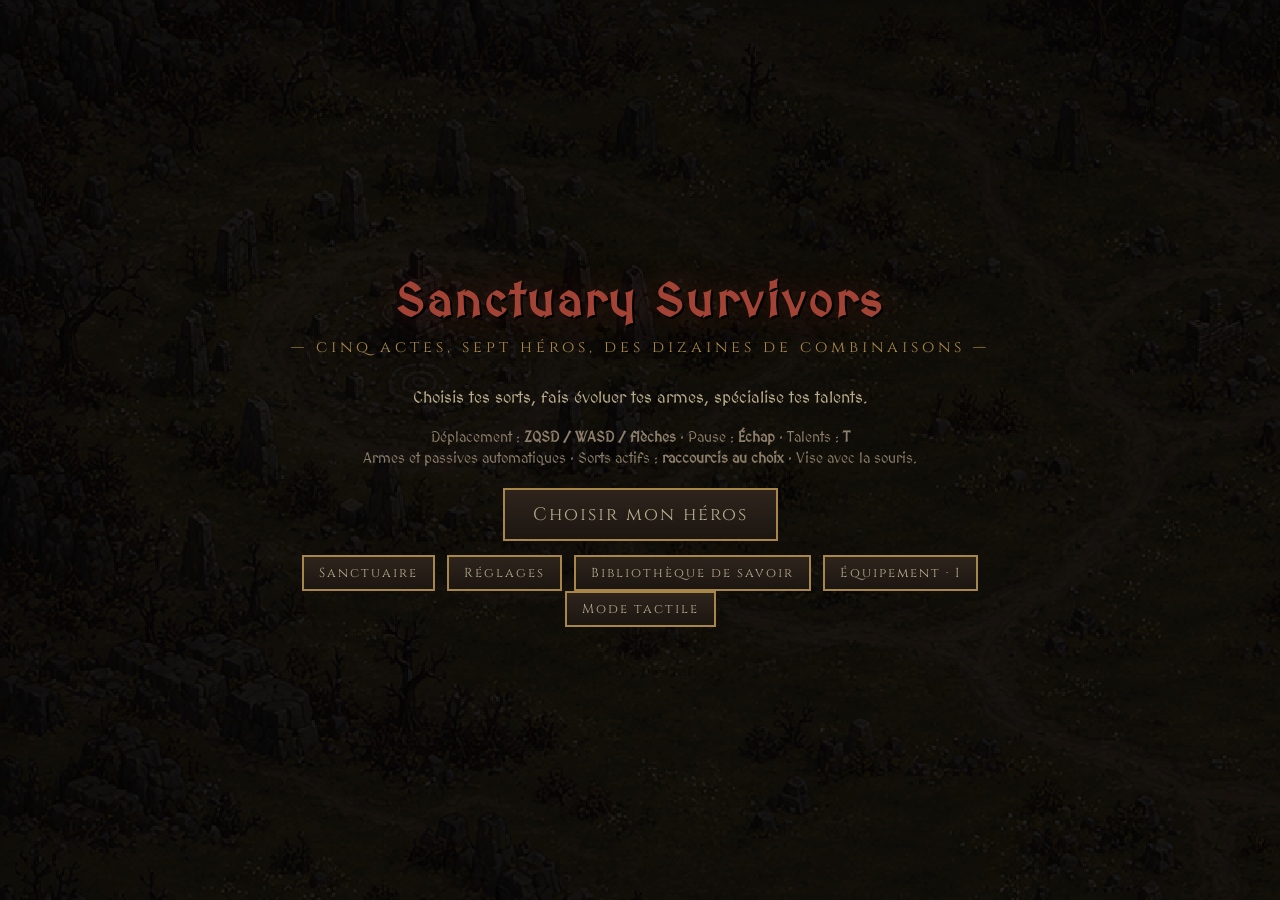
==== index.html @ d66d169b "Refine crypt act selection and individual heat pacts; add mobile controls" ====
<!DOCTYPE html>
<html lang="fr">
<head>
<meta charset="UTF-8" />
<meta name="viewport" content="width=device-width, initial-scale=1.0, viewport-fit=cover" />
<title>Sanctuary Survivors — Roguelite dans la crypte</title>
<link rel="stylesheet" href="css/style.css" />
<link rel="stylesheet" href="css/equipment.css" />
</head>
<body>
<div id="game-container">
  <canvas id="game"></canvas>

  <!-- ===== HUD ===== -->
  <div id="hud" class="hidden">
    <div id="hud-top">
      <div style="display:flex; flex-direction:column; gap:4px">
        <div class="gold-block"><span>🪙</span><span id="gold-display">0</span></div>
        <div class="essence-block"><span>✦</span><span id="essence-display">0</span> essence</div>
      </div>
      <div id="hud-right">
        <div class="timer" id="timer">00:00</div>
        <div class="kills" id="kills">0 tués</div>
        <button id="btn-settings">⚙ Réglages</button>
      </div>
    </div>

    <!-- Cadre HUD image (officiel D2, si assets/ui/hud_frame.png) -->
    <img id="hud-frame-img" alt="" src="assets/ui/hud_frame.png" />

    <!-- Barre d'XP fine dorée au-dessus du bandeau -->
    <div id="xp-bar"><div id="xp-fill"></div></div>

    <!-- Bandeau inférieur façon D2 -->
    <div id="hud-bottom">
      <div class="orb hp"><div class="orb-fill" id="hp-fill"></div><div class="orb-label" id="hp-label">100</div></div>
      <div id="skill-bar"></div>
      <div class="orb mp"><div class="orb-fill" id="mp-fill"></div><div class="orb-label" id="mp-label">50</div></div>
    </div>

    <div id="shop-nearby"><span class="key-hint">E</span> — Commerçant errant</div>
    <div id="fps">-- FPS</div>
    <div id="build-badge">build fan-game</div>
    <div id="toasts"></div>
    <div id="achv-popup"><div class="achv-title">— HAUT FAIT —</div><div class="achv-name"></div><div class="achv-desc"></div></div>
  </div>

  <!-- ===== Écran titre ===== -->
  <div id="title-screen" class="overlay">
    <h1 class="title">Sanctuary Survivors</h1>
    <p class="subtitle">— un roguelite dans la crypte —</p>
    <p class="press-start" style="margin-top:30px">Appuie sur Entrée pour choisir ton héros…</p>
    <div class="controls-hint">
      Se déplacer : <b>W A S D</b> / <b>Z Q S D</b> / <b>flèches</b> · Sorts : <b>1 2 3</b> · Intéragir : <b>E</b><br>
      Les armes attaquent seules. Survis 15 minutes. Armes auto, gemmes d'XP,<br>
      boutique errante, hauts faits cachés, améliorations persistantes d'essence.<br>
      <button class="btn small" id="btn-sanctuary-menu">✦ Sanctuaire (améliorations permanentes)</button>
      &nbsp;
      <button class="btn small" id="btn-settings-menu">⚙ Réglages audio</button>
    </div>
  </div>

  <!-- ===== Choix de classe ===== -->
  <div id="class-screen" class="overlay hidden">
    <h2 class="title" style="font-size:32px">— Choisis ton héros —</h2>
    <div class="class-cards" id="class-cards"></div>
    <button class="btn small" id="class-back">← Retour</button>
  </div>

  <!-- ===== Level up ===== -->
  <div id="levelup-overlay" class="overlay hidden">
    <h2>— Niveau supérieur —</h2>
    <div id="levelup-cards"></div>
    <button class="btn small" id="reroll-btn">Relancer (restes: <span id="reroll-count">2</span>)</button>
  </div>

  <!-- ===== Pause ===== -->
  <div id="pause-overlay" class="overlay hidden">
    <h2 class="title" style="font-size:30px">— Pause —</h2>
    <div style="margin-top:26px; display:flex; gap:14px; flex-wrap:wrap; justify-content:center">
      <button class="btn" id="resume-btn">Reprendre</button>
      <button class="btn small" id="pause-settings">⚙ Réglages</button>
      <button class="btn danger" id="quit-btn">Abandonner</button>
    </div>
  </div>

  <!-- ===== Réglages ===== -->
  <div id="settings-overlay" class="overlay hidden">
    <div class="settings-panel">
      <h2>⚙ Réglages</h2>
      <div class="set-row"><label>Volume général</label><input type="range" id="set-master" min="0" max="100" value="80"></div>
      <div class="set-row"><label>Effets (combat)</label><input type="range" id="set-sfx" min="0" max="100" value="90"></div>
      <div class="set-row"><label>Interface</label><input type="range" id="set-ui" min="0" max="100" value="85"></div>
      <div class="set-row"><label>Amortir la foule</label><input type="checkbox" id="set-crowd" checked></div>
      <div style="margin-top:6px; font-size:12px; color:#8d7f6a; max-width:320px">
        « Amortir la foule » limite la cadence des sons de coups/morts quand beaucoup
        d'ennemis meurent en même temps — pour éviter le maelström inaudible.
      </div>
      <div style="margin-top:16px"><button class="btn small" id="settings-close">Fermer</button></div>
    </div>
  </div>

  <!-- ===== Boutique ===== -->
  <div id="shop-overlay" class="overlay hidden">
    <div class="shop-panel">
      <h2>Commerçant errant</h2>
      <div class="shop-sub">« J'ai des babioles pour l'âme courageuse… »</div>
      <div class="shop-money">
        <span style="color:#d9b356">🪙 <span id="shop-gold">0</span> or</span>
      </div>
      <div class="shop-items" id="shop-items"></div>
      <button class="btn small" id="shop-close">Partir (E / Échap)</button>
    </div>
  </div>

  <!-- ===== Sanctuaire (améliorations permanentes à l'essence) ===== -->
  <div id="sanctuary-overlay" class="overlay hidden">
    <div class="shop-panel">
      <h2>✦ Sanctuaire des Anciens</h2>
      <div class="shop-sub">L'essence collectée t'accompagne entre les descentes.</div>
      <div class="shop-money">
        <span style="color:#b07ce8">✦ <span id="sanct-essence">0</span> essence</span>
      </div>
      <div class="shop-items" id="sanct-items"></div>
      <div id="sanct-spells" style="margin-top:8px; font-size:12.5px; color:#a98cc4"></div>
      <button class="btn small" id="sanctuary-close">Fermer</button>
    </div>
  </div>

  <!-- ===== Mort ===== -->
  <div id="kill-screen" class="overlay hidden">
    <div style="font-size:60px">💀</div>
    <h2 style="font-family:'Metamorphous'; color:#a34335; font-size:36px">« Vous avez succombé. »</h2>
    <p style="color:#b9ac8d">La crypte réclame encore une âme…</p>
    <table class="stats-table" id="death-stats"></table>
    <div style="margin-top:14px; display:flex; gap:12px; flex-wrap:wrap; justify-content:center">
      <button class="btn" id="retry-btn">Redescendre (Entrée)</button>
      <button class="btn small" id="death-sanctuary">✦ Sanctuaire</button>
      <button class="btn danger small" id="discord-btn">Partager sur Discord</button>
    </div>
  </div>

  <!-- ===== Victoire ===== -->
  <div id="win-screen" class="overlay hidden">
    <div style="font-size:60px">👑</div>
    <h2 style="font-family:'Metamorphous'; color:#d9b356; font-size:36px">Duriel est tombé</h2>
    <p style="color:#b9ac8d">La crypte est purgée… pour l'instant.</p>
    <table class="stats-table" id="win-stats"></table>
    <div style="margin-top:14px; display:flex; gap:12px; flex-wrap:wrap; justify-content:center">
      <button class="btn" id="retry-btn2">Encore une descente (Entrée)</button>
      <button class="btn small" id="win-sanctuary">✦ Sanctuaire</button>
      <button class="btn danger small" id="discord-btn2">Partager sur Discord</button>
    </div>
  </div>
</div>

<script src="js/helpers.js"></script>
<script src="js/systems.js"></script>
<script src="js/art.js"></script>
<script src="js/assets.js"></script>
<script src="js/data.js"></script>
<script src="js/entities.js"></script>
<script src="js/levels.js"></script>
<script src="js/main.js"></script>

<!-- Codex Survivors rules: additive integration after the legacy engine. -->
<script src="js/survivors/catalog.js"></script>
<script src="js/survivors/bosses.js"></script>
<script src="js/survivors/runtime.js"></script>
<script src="js/survivors/equipment.js"></script>
<script src="js/survivors/stats.js"></script>
<script src="js/survivors/weapon-art.js"></script>
<script src="js/survivors/spell-art.js"></script>
<script src="js/survivors/integration.js"></script>
<script src="js/survivors/equipment-ui.js"></script>
<script src="js/survivors/hud-controls.js"></script>
<script src="js/survivors/mobile.js"></script>
</body>
</html>
---- css/style.css ----
/* ===== Sanctuary Survivors — style gothique Diablo ===== */
@import url('https://fonts.googleapis.com/css2?family=MedievalSharp&family=Cinzel:wght@400;700&family=Metamorphous&display=swap');

:root {
  --shadow: #171513;
  --umber: #30251d;
  --wood: #49382a;
  --blood: #7c2823;
  --blood-light: #a34335;
  --gold: #a8864a;
  --gold-bright: #d9b356;
  --parchment: #b9ac8d;
}

* { margin: 0; padding: 0; box-sizing: border-box; }

html, body {
  width: 100%; height: 100%;
  background: #000;
  overflow: hidden;
  font-family: 'MedievalSharp', cursive;
  user-select: none;
}

#game-container { position: fixed; inset: 0; }

canvas#game { position: absolute; inset: 0; width: 100%; height: 100%; image-rendering: pixelated; }

/* ================= HUD bas façon D2 avec le cadre fourni =================
   L'image hud_frame.png contient : démon-gauche, orbe-gauche, slots 1234,
   orbe-droite, gorgone (fente FS à droite). On aligne les éléments DOM dessus. */
#hud { position: absolute; inset: 0; pointer-events: none; color: var(--parchment); }

#hud-bottom {
  position: absolute; bottom: 0; left: 50%; transform: translateX(-50%);
  width: min(100vw, 1024px); height: 128px;
  pointer-events: none;
  z-index: 4;
}
/* Les orbes désormais superposées exactement aux cercles du cadre */
.orb {
  position: absolute; bottom: 12px; width: 92px; height: 92px; border-radius: 50%;
  background: radial-gradient(circle at 50% 32%, #1b100b 58%, #0a0605 100%);
  overflow: hidden; border: none;
}
.orb.hp { left: 200px; }   /* cercle gauche du cadre */
.orb.mp { right: 200px; }  /* cercle droit du cadre */
.orb-fill { position: absolute; bottom: 0; left: 0; right: 0; height: 100%; transition: height .22s; }
.hp .orb-fill { background: linear-gradient(#d85540, #7c2823 45%, #43110d); }
.mp .orb-fill { background: linear-gradient(#5a6ecb, #2b3670 45%, #101534); }
.orb-label { position: absolute; inset: 0; display: flex; align-items: center; justify-content: center; font-family: 'Cinzel', serif; font-weight: 700; font-size: 15px; color: #f2e7cf; text-shadow: 1px 1px 0 #000, 0 0 8px rgba(0,0,0,.9); }

/* Barre de sorts centrée entre les orbes, calée sur les fentes 1-2-3-4 */
#skill-bar {
  position: absolute; bottom: 22px; left: 50%; transform: translateX(-50%);
  display: flex; gap: 14px; pointer-events: auto;
}
.skill-slot {
  width: 44px; height: 44px; position: relative;
  display: flex; align-items: center; justify-content: center;
  cursor: pointer; pointer-events: auto;
  filter: drop-shadow(0 0 3px rgba(0,0,0,.8));
}
.skill-slot.active { filter: drop-shadow(0 0 6px rgba(217,179,86,.9)); }
.skill-slot.empty { opacity: .4; }
.skill-slot img { width: 36px; height: 36px; image-rendering: pixelated; }
.skill-key { display: none; }
.skill-cooldown { position: absolute; inset: 2px; background: rgba(10,8,14,.6); border-radius: 4px; transform-origin: bottom; transform: scaleY(0); pointer-events: none; }
.skill-mana { display: none; }
.skill-name { display: none; }

/* Cadre image : doit s'étendre en bas sous les DOM */
#hud-frame-img {
  position: absolute; bottom: 0; left: 50%; transform: translateX(-50%);
  height: 128px; width: auto; max-width: min(100vw, 1024px);
  object-fit: contain; object-position: bottom;
  pointer-events: none; z-index: 3; display: none;
}
#hud-frame-img.visible { display: block; }
/* Si pas de cadre image, fallback bandeau sombre */
#hud-bottom.noframe {
  background: linear-gradient(180deg, rgba(10,8,6,0) 0%, rgba(12,9,6,.88) 45%, rgba(6,5,4,.96) 100%);
  border-top: 2px solid #050403;
  width: 100vw; left: 0; transform: none;
}
#hud-bottom.noframe .orb.hp { left: 18px; }
#hud-bottom.noframe .orb.mp { right: 18px; }
#hud-bottom::before {
  content: ''; position: absolute; inset: 0;
  background: url('../img/border-fake.png'); /* none: décor géré par ombres */
  display: none;
}
.orb {
  width: 108px; height: 108px; margin: 6px 18px 10px 18px; border-radius: 50%;
  background: radial-gradient(circle at 50% 32%, #1b100b 58%, #0a0605 100%);
  border: 3px solid #3d3226; box-shadow: 0 0 0 2px #14100a, inset 0 4px 20px rgba(0,0,0,.9), 0 6px 22px rgba(0,0,0,.8);
  overflow: hidden; position: relative; flex: 0 0 auto;
}
.orb-fill { position: absolute; bottom: 0; left: 0; right: 0; height: 100%; transition: height .22s; }
.hp .orb-fill { background: linear-gradient(#d85540, #7c2823 45%, #43110d); }
.mp .orb-fill { background: linear-gradient(#5a6ecb, #2b3670 45%, #101534); }
.orb-label { position: absolute; inset: 0; display: flex; align-items: center; justify-content: center; font-family: 'Cinzel', serif; font-weight: 700; font-size: 16px; color: #f2e7cf; text-shadow: 1px 1px 0 #000, 0 0 8px rgba(0,0,0,.9); }

/* Barre de sorts entre les orbes */
#skill-bar {
  flex: 1; display: flex; align-items: flex-end; justify-content: center; gap: 8px;
  padding-bottom: 16px; pointer-events: auto;
}
.skill-slot {
  width: 56px; height: 56px; position: relative;
  background: linear-gradient(#2a2018, #191310);
  border: 2px solid #5b4a33; box-shadow: 0 0 0 1px #0c0906, inset 0 0 10px rgba(0,0,0,.8);
  display: flex; align-items: center; justify-content: center;
  cursor: pointer; pointer-events: auto; transition: border-color .15s, box-shadow .15s;
}
.skill-slot:hover { border-color: var(--gold); }
.skill-slot.active { border-color: var(--gold-bright); box-shadow: 0 0 0 1px #0c0906, 0 0 14px rgba(217,179,86,.45), inset 0 0 10px rgba(0,0,0,.6); }
.skill-slot.empty { opacity: .35; cursor: default; }
.skill-slot img { width: 36px; height: 36px; image-rendering: pixelated; }
.skill-key { position: absolute; bottom: 1px; right: 3px; font-size: 11px; color: #e8d9b0; text-shadow: 1px 1px 0 #000; font-family: 'Cinzel', serif; }
.skill-cooldown { position: absolute; inset: 0; background: rgba(10,8,14,.72); transform-origin: bottom; transform: scaleY(0); pointer-events: none; }
.skill-name {
  position: absolute; bottom: 62px; left: 50%; transform: translateX(-50%);
  white-space: nowrap; font-family: 'Cinzel', serif; font-size: 12px;
  background: rgba(12,9,6,.95); border: 1px solid var(--gold); padding: 3px 9px;
  display: none; z-index: 6; color: var(--parchment);
}
.skill-slot:hover .skill-name { display: block; }
.skill-mana { position: absolute; bottom: 0; left: 0; height: 3px; background: #5a6ecb; width: 0%; transition: width .15s; }

/* Barre d'XP dorée fine : COUR le long du bas de l'écran, juste au-dessus du cadre */
#xp-bar {
  position: absolute; bottom: 4px; left: 300px; right: 300px; height: 5px;
  background: #0d0a07; border: 1px solid #3d3226; box-shadow: 0 0 0 1px #000;
  z-index: 5;
}
#xp-fill { height: 100%; background: linear-gradient(90deg, #6e5528, #d9b356 60%, #f0d98a); width: 0%; transition: width .25s; }

/* ================= HUD haut ================= */
#hud-top { position: absolute; top: 10px; left: 14px; right: 14px; display: flex; justify-content: space-between; align-items: flex-start; }
.gold-block { font-family: 'Cinzel', serif; font-size: 17px; display: flex; gap: 7px; align-items: center; color: var(--gold-bright); text-shadow: 1px 1px 0 #000; }
.essence-block { font-family: 'Cinzel', serif; font-size: 15px; display: flex; gap: 6px; align-items: center; color: #b07ce8; text-shadow: 0 0 8px rgba(150,90,220,.5); }
.meta-block { text-align: right; }
.timer { font-family: 'Cinzel', serif; font-size: 24px; letter-spacing: 2px; text-shadow: 1px 1px 0 #000; }
.kills { font-size: 13px; opacity: .8; text-align: right; }
#hud-right { display: flex; flex-direction: column; align-items: flex-end; gap: 2px; }
#btn-settings {
  pointer-events: auto; cursor: pointer; margin-top: 4px;
  background: rgba(20,15,10,.9); border: 1px solid #5b4a33; color: var(--parchment);
  font-family: 'Cinzel', serif; font-size: 13px; padding: 4px 12px;
}
#btn-settings:hover { border-color: var(--gold); color: #fff; }

#fps { position: absolute; top: 3px; left: 8px; font-size: 10px; opacity: .4; font-family: monospace; color: #9a8; }
#build-badge { position: absolute; bottom: 132px; right: 10px; font-size: 10px; opacity: .45; color: var(--parchment); font-family: monospace; }

/* Toasts */
#toasts { position: absolute; top: 120px; left: 50%; transform: translateX(-50%); display: flex; flex-direction: column; gap: 6px; align-items: center; z-index: 5; }
.toast { background: rgba(20,15,10,.93); border: 1px solid var(--gold); color: var(--parchment); padding: 6px 16px; font-family: 'Cinzel', serif; font-size: 14px; }

/* ===== Overlays ===== */
.overlay {
  position: absolute; inset: 0; background: rgba(4,3,2,.86);
  display: flex; flex-direction: column; align-items: center; justify-content: center;
  z-index: 12; text-align: center; overflow-y: auto; padding: 20px;
}
.hidden, .overlay.hidden { display: none !important; }

.title { font-family: 'MedievalSharp', cursive; font-size: 46px; color: var(--blood-light); text-shadow: 2px 2px 0 #000, 0 0 34px rgba(163,67,53,.35); letter-spacing: 3px; }
.subtitle { font-size: 16px; color: var(--gold); margin-top: 8px; letter-spacing: 4px; font-family: 'Cinzel', serif; }
.press-start { margin-top: 40px; font-size: 16px; color: var(--parchment); animation: blink 1.2s infinite; }
@keyframes blink { 50% { opacity: .25; } }
.controls-hint { margin-top: 20px; font-size: 13.5px; color: #8d7f6a; line-height: 1.55; }

.btn {
  font-family: 'Cinzel', serif; font-size: 16px; letter-spacing: 2px;
  background: linear-gradient(#2e241c, #1c1611); color: var(--parchment);
  border: 2px solid var(--gold); padding: 11px 26px; cursor: pointer; transition: all .16s;
  pointer-events: auto;
}
.btn:hover:not(:disabled) { background: var(--blood); color: #fff; border-color: var(--gold-bright); }
.btn:active:not(:disabled) { transform: scale(.97); }
.btn:disabled { opacity: .45; cursor: not-allowed; }
.btn.danger { border-color: var(--blood-light); }
.btn.small { font-size: 13px; padding: 7px 15px; }

/* ===== Cards de level up ===== */
#levelup-overlay h2 { font-size: 32px; color: var(--gold-bright); margin-bottom: 18px; font-family: 'Metamorphous', cursive; text-shadow: 2px 2px 0 #000; }
#levelup-cards { display: flex; gap: 18px; margin-bottom: 16px; flex-wrap: wrap; justify-content: center; }
.card {
  width: 185px; min-height: 225px; background: linear-gradient(#2b211a, #181310);
  border: 2px solid #5b4a33; box-shadow: 0 0 0 1px #0b0906; padding: 15px 11px; cursor: pointer;
  display: flex; flex-direction: column; align-items: center; text-align: center;
  transition: transform .15s, box-shadow .18s, border-color .18s;
}
.card:hover { transform: translateY(-7px); box-shadow: 0 10px 26px rgba(0,0,0,.85), 0 0 20px rgba(217,179,86,.22); border-color: var(--gold); }
.card img { width: 52px; height: 52px; image-rendering: pixelated; margin-bottom: 10px; }
.card h3 { font-size: 15px; color: var(--gold-bright); margin-bottom: 8px; }
.card p { font-size: 12.5px; color: var(--parchment); line-height: 1.5; }
.card .lvl-ind { margin-top: auto; font-size: 11px; color: #7d7261; text-transform: uppercase; letter-spacing: 1px; }
.card.rarity-rare { border-color: #4a7fa8; box-shadow: 0 0 14px rgba(74,127,168,.35); }
.card.rarity-epic { border-color: #8a4ad0; box-shadow: 0 0 14px rgba(138,74,208,.4); }

/* ===== Boutique / Sanctuaire ===== */
.shop-panel {
  background: linear-gradient(#241b14, #120d09); border: 2px solid var(--gold);
  box-shadow: 0 0 0 2px #0a0805, 0 20px 60px rgba(0,0,0,.9);
  padding: 22px 26px; max-width: 640px; width: 92%;
}
.shop-panel h2 { font-family: 'Metamorphous', cursive; color: var(--gold-bright); font-size: 26px; margin-bottom: 4px; }
.shop-panel .shop-sub { font-size: 13px; color: #8d7f6a; margin-bottom: 14px; }
.shop-items { display: flex; flex-direction: column; gap: 9px; margin-bottom: 16px; max-height: 46vh; overflow-y: auto; padding-right: 4px; }
.shop-item {
  display: flex; align-items: center; gap: 12px; text-align: left;
  background: rgba(35,26,18,.7); border: 1px solid #4a3a27; padding: 9px 12px;
}
.shop-item img { width: 34px; height: 34px; image-rendering: pixelated; flex: 0 0 auto; }
.shop-item .si-name { font-family: 'Cinzel', serif; font-size: 14.5px; color: var(--parchment); }
.shop-item .si-desc { font-size: 12px; color: #8d7f6a; }
.shop-item .si-cost { margin-left: auto; font-family: 'Cinzel', serif; font-size: 14px; color: var(--gold-bright); display: flex; align-items: center; gap: 5px; }
.shop-item.sold { opacity: .5; }
.shop-item.sold .si-cost { color: #6a5f45; }
.shop-item button { pointer-events: auto; }
.shop-panel .shop-money { display: flex; gap: 18px; justify-content: center; margin-bottom: 12px; font-family: 'Cinzel', serif; }

/* ===== Écran de choix de classe ===== */
.class-cards { display: flex; gap: 20px; margin: 26px 0 20px; flex-wrap: wrap; justify-content: center; }
.class-card {
  width: 200px; background: linear-gradient(#2a201a, #171210); border: 2px solid #5b4a33;
  padding: 18px 14px; cursor: pointer; text-align: center; transition: all .18s;
}
.class-card:hover { border-color: var(--gold-bright); transform: translateY(-6px); box-shadow: 0 10px 30px rgba(0,0,0,.85); }
.class-card img { width: 56px; height: 56px; image-rendering: pixelated; margin-bottom: 10px; }
.class-card h3 { color: var(--gold-bright); font-size: 17px; margin-bottom: 6px; }
.class-card p { font-size: 12px; color: #8d7f6a; line-height: 1.5; }

/* ===== Réglages ===== */
.settings-panel { background: linear-gradient(#241b14, #120d09); border: 2px solid var(--gold); padding: 24px 30px; min-width: 340px; }
.settings-panel h2 { font-family: 'Metamorphous', cursive; color: var(--gold-bright); font-size: 24px; margin-bottom: 16px; }
.set-row { display: flex; align-items: center; gap: 12px; margin-bottom: 12px; text-align: left; }
.set-row label { font-family: 'Cinzel', serif; font-size: 14px; width: 130px; color: var(--parchment); }
.set-row input[type=range] { flex: 1; accent-color: var(--gold); pointer-events: auto; }
.set-row input[type=checkbox] { width: 17px; height: 17px; accent-color: var(--gold); pointer-events: auto; }

/* ===== Stats de fin ===== */
.stats-table { margin: 18px 0; font-family: 'Cinzel', serif; font-size: 15px; color: var(--parchment); }
.stats-table td { padding: 4px 14px; }
.stats-table td:first-child { color: var(--gold); text-align: right; }

/* ===== Boutique flottante in-game (indicateur) ===== */
#shop-nearby {
  position: absolute; left: 50%; bottom: 150px; transform: translateX(-50%);
  background: rgba(20,15,10,.94); border: 1px solid var(--gold-bright);
  color: var(--gold-bright); font-family: 'Cinzel', serif; font-size: 15px;
  padding: 8px 20px; display: none; z-index: 4;
}
.key-hint { color: #e8d9b0; font-weight: 700; }

/* Essence popup au ramassage */
#achv-popup {
  position: absolute; top: 30%; left: 50%; transform: translateX(-50%) scale(.9);
  background: linear-gradient(#2b1c22, #161014); border: 2px solid #b07ce8;
  color: #d9b7f2; font-family: 'Cinzel', serif; text-align: center;
  padding: 18px 34px; z-index: 11; opacity: 0; transition: opacity .3s, transform .3s;
  box-shadow: 0 0 40px rgba(150,90,220,.35);
}
#achv-popup.show { opacity: 1; transform: translateX(-50%) scale(1); }
#achv-popup .achv-title { font-size: 14px; letter-spacing: 3px; color: #b07ce8; margin-bottom: 6px; }
#achv-popup .achv-name { font-size: 20px; color: #fff; }
#achv-popup .achv-desc { font-size: 13px; margin-top: 6px; color: #a98cc4; }

/* Scrolling combat text reste canvas-side */
---- css/equipment.css ----
#eq-overlay{z-index:100;background:rgba(8,7,9,.95);padding:22px;overflow:auto;align-items:flex-start;box-sizing:border-box}
.eq-panel{width:min(1180px,100%);margin:auto;color:#c9bea5;background:radial-gradient(ellipse at 28% 20%,#302b25,#181617 65%);border:1px solid #6b5940;padding:22px;box-shadow:0 16px 80px #000;box-sizing:border-box;max-height:calc(100dvh - 44px);overflow:auto}
.eq-header{display:flex;align-items:center;justify-content:space-between;gap:16px;border-bottom:1px solid #514431;padding-bottom:16px}.eq-header small,.eq-kicker{font-size:10px;letter-spacing:2px;color:#ac915e}.eq-header h2{margin:8px 0 0;font-size:26px;color:#e0c585}
.eq-toolbar{display:flex;flex-wrap:wrap;align-items:center;justify-content:space-between;gap:16px;margin:16px 0;font-size:12px}.eq-panel select{background:#171516;border:1px solid #746044;color:#e3d4b5;border-radius:3px;padding:8px;margin-left:8px;max-width:100%}.eq-layout{display:grid;grid-template-columns:280px minmax(270px,1fr) 270px;gap:18px}.eq-layout section,.eq-detail{border:1px solid #473d31;background:#14131599;padding:14px;min-width:0;box-sizing:border-box}.eq-layout h3{font-size:15px;color:#c9b280;margin:0 0 13px}.eq-slots{display:grid;grid-template-columns:1fr 1fr;gap:7px;margin-bottom:20px}.eq-slot{min-height:76px;position:relative;display:flex;flex-direction:column;align-items:center;justify-content:center;gap:4px;background:linear-gradient(#302a24,#1b1918);border:1px solid #4d4234;color:#a99b82;padding:7px;cursor:pointer;font-family:inherit}.eq-slot span{font-size:10px}.eq-slot i{font-size:10px;font-style:normal;color:#716757}.eq-slot b{font-size:10px;max-width:110px;line-height:1.25}.eq-slot img{width:32px;height:32px;image-rendering:pixelated}.eq-slot.active,.eq-cell.active{outline:1px solid #eedda9;border-color:#eedda9}.eq-slot:hover,.eq-cell:hover{background:#3c3428}
.eq-tabs{display:flex;flex-wrap:wrap;gap:5px;margin-bottom:12px}.eq-tab{font-family:inherit;font-size:11px;border:1px solid #615039;padding:8px;background:#26211c;color:#ad9c7c;cursor:pointer}.eq-tab.active{color:#f1dfb4;background:#51412a}
.eq-grid{display:grid;grid-template-columns:repeat(6,minmax(0,1fr));gap:6px}.eq-cell{aspect-ratio:1;min-height:42px;background:linear-gradient(135deg,#24201c,#141315);border:1px solid var(--rarity,#40372e);position:relative;cursor:pointer;padding:4px;display:flex;align-items:center;justify-content:center}.eq-cell img{width:36px;height:36px;max-width:100%;image-rendering:pixelated}.eq-dot{position:absolute;width:4px;height:4px;bottom:4px;right:4px}.eq-empty{color:#453b2f;font-size:20px}.eq-help{font-size:11px;color:#948674;line-height:1.6}.eq-unlocks{font-size:10px;line-height:1.8;border-top:1px solid #483b2c;padding-top:12px;margin-top:12px}.eq-unlocks b{color:#c0aa7a;display:block;margin-bottom:5px}.eq-unlocks .complete{color:#87ba85}.eq-detail{font-size:12px;line-height:1.6}.eq-detail h3{font-size:19px;line-height:1.35}.eq-detail p{color:#a69a88}.eq-detail .eq-kicker{font-size:10px}.eq-detail-art{width:72px;height:72px;image-rendering:pixelated;display:block;margin:5px auto 20px;filter:drop-shadow(0 3px 9px #000)}.eq-item-stats{color:#ddd0b3;padding:12px 0;border-top:1px solid #43382c;border-bottom:1px solid #43382c}.eq-affixes{font-size:10px}.eq-affixes b{color:#b7a98d}.eq-special{color:#eea85f!important;border:1px solid #634328;padding:9px}.eq-detail .btn{width:100%;margin-top:10px;font-size:11px;padding:10px 7px}.eq-detail select{margin:0;width:100%}.eq-comparison{font-size:11px;margin:12px 0}.eq-comparison b{color:#b4a389;font-weight:normal;display:block;margin-bottom:5px}.better{color:#8bc77e}.worse{color:#da8575}.eq-bonuses{font-size:11px;color:#c4b495;line-height:1.7}.eq-message{min-height:20px;color:#e3bd70;font-size:12px;margin-top:14px}.eq-guide{margin-top:15px;border-top:1px solid #665033;padding-top:16px;font-size:12px;line-height:1.7}.eq-guide h3{color:#d1b976}.eq-guide-grid{display:grid;grid-template-columns:repeat(3,1fr);gap:10px}.eq-guide-grid p{margin:0;background:#171518;padding:10px}.eq-rarities{display:flex;gap:16px;flex-wrap:wrap}.eq-shop-link{margin:12px 0}.eq-shop-item img{image-rendering:pixelated}.shop-panel:has(.eq-shop-item){max-height:85dvh;overflow:auto}
@media(max-width:980px){.eq-layout{grid-template-columns:230px minmax(260px,1fr)}.eq-detail{grid-column:1/-1}.eq-detail-art{float:right;width:56px;height:56px}.eq-detail .btn{width:auto;margin-right:8px}.eq-detail select{width:auto}.eq-guide-grid{grid-template-columns:repeat(2,1fr)}}
@media(max-width:580px){#eq-overlay{padding:6px}.eq-panel{padding:12px;max-height:calc(100dvh - 12px)}.eq-layout{grid-template-columns:1fr}.eq-detail{grid-column:auto}.eq-header h2{font-size:18px}.eq-header .btn{font-size:10px;padding:8px}.eq-slots{grid-template-columns:repeat(3,1fr)}.eq-slot{min-height:67px}.eq-guide-grid{grid-template-columns:1fr}.eq-grid{gap:5px}.eq-cell img{width:32px;height:32px}}
/* Diablo-style paper doll: head / torso / legs / feet down the center. */
.eq-slots{position:relative;isolation:isolate;display:grid;grid-template-columns:repeat(3,minmax(0,1fr));grid-template-rows:repeat(9,37px);gap:6px 13px;padding:10px 5px 14px;background:radial-gradient(ellipse at center,#51433044,transparent 72%);border-bottom:1px solid #44382c}
.eq-slots::before{content:'';position:absolute;z-index:-1;inset:28px 17% 14px;background:#9e866514;clip-path:polygon(43% 0,57% 0,63% 9%,59% 18%,78% 24%,100% 54%,87% 58%,72% 38%,65% 61%,75% 98%,58% 100%,50% 71%,42% 100%,25% 98%,35% 61%,28% 38%,13% 58%,0 54%,22% 24%,41% 18%,37% 9%)}
.eq-slot{min-height:0;padding:5px 3px;gap:3px;box-shadow:inset 0 0 10px #0009,0 1px 2px #0007;border-color:#66513a;background:linear-gradient(135deg,#342b21,#1b1816)}
.eq-slot span{font-size:9px;color:#ab9879;position:absolute;top:3px;left:2px;right:2px;overflow:hidden;white-space:nowrap}.eq-slot img{width:39px;height:39px;margin-top:8px}.eq-slot b{font-size:9px;position:absolute;bottom:3px;left:3px;right:3px;max-width:none;line-height:1.05;max-height:28px;overflow:hidden}.eq-slot i{font-size:9px;color:#80715c;position:absolute;bottom:3px}.eq-slot .eq-ghost-icon{opacity:.18;filter:grayscale(1);width:30px;height:30px}.eq-slot-neck .eq-ghost-icon,.eq-slot-ring1 .eq-ghost-icon,.eq-slot-ring2 .eq-ghost-icon{width:21px;height:21px;margin-top:4px}.eq-slot-neck img,.eq-slot-ring1 img,.eq-slot-ring2 img{width:24px;height:24px;margin-top:6px}.eq-slot-neck i,.eq-slot-ring1 i,.eq-slot-ring2 i{display:none}.eq-slot-neck b,.eq-slot-ring1 b,.eq-slot-ring2 b{display:none}
.eq-slot-head{grid-column:2;grid-row:1 / span 2}.eq-slot-shoulder{grid-column:1;grid-row:2 / span 2}.eq-slot-neck{grid-column:3;grid-row:2}.eq-slot-torso{grid-column:2;grid-row:3 / span 3}.eq-slot-hands{grid-column:1;grid-row:4 / span 2}.eq-slot-wrist{grid-column:3;grid-row:4 / span 2}.eq-slot-ring1{grid-column:1;grid-row:6}.eq-slot-ring2{grid-column:3;grid-row:6}.eq-slot-legs{grid-column:2;grid-row:6 / span 2}.eq-slot-feet{grid-column:2;grid-row:8 / span 2}.eq-slot-mainhand{grid-column:1;grid-row:7 / span 3}.eq-slot-offhand{grid-column:3;grid-row:7 / span 3}.eq-slot-mainhand img,.eq-slot-offhand img{width:50px;height:50px}.eq-slot-torso img{width:52px;height:52px}.eq-move-label{display:block;margin-top:12px;color:#a9997d;font-size:10px}.eq-move-label select{margin-top:6px}
@media(max-width:580px){.eq-slots{grid-template-columns:repeat(3,minmax(0,1fr));max-width:330px;margin:0 auto 20px;grid-template-rows:repeat(9,35px)}.eq-slot{min-height:0}.eq-slot span{font-size:10px}}

.shop-items > h3 { color:var(--gold-bright); font-size:16px; margin:12px 0 4px; }
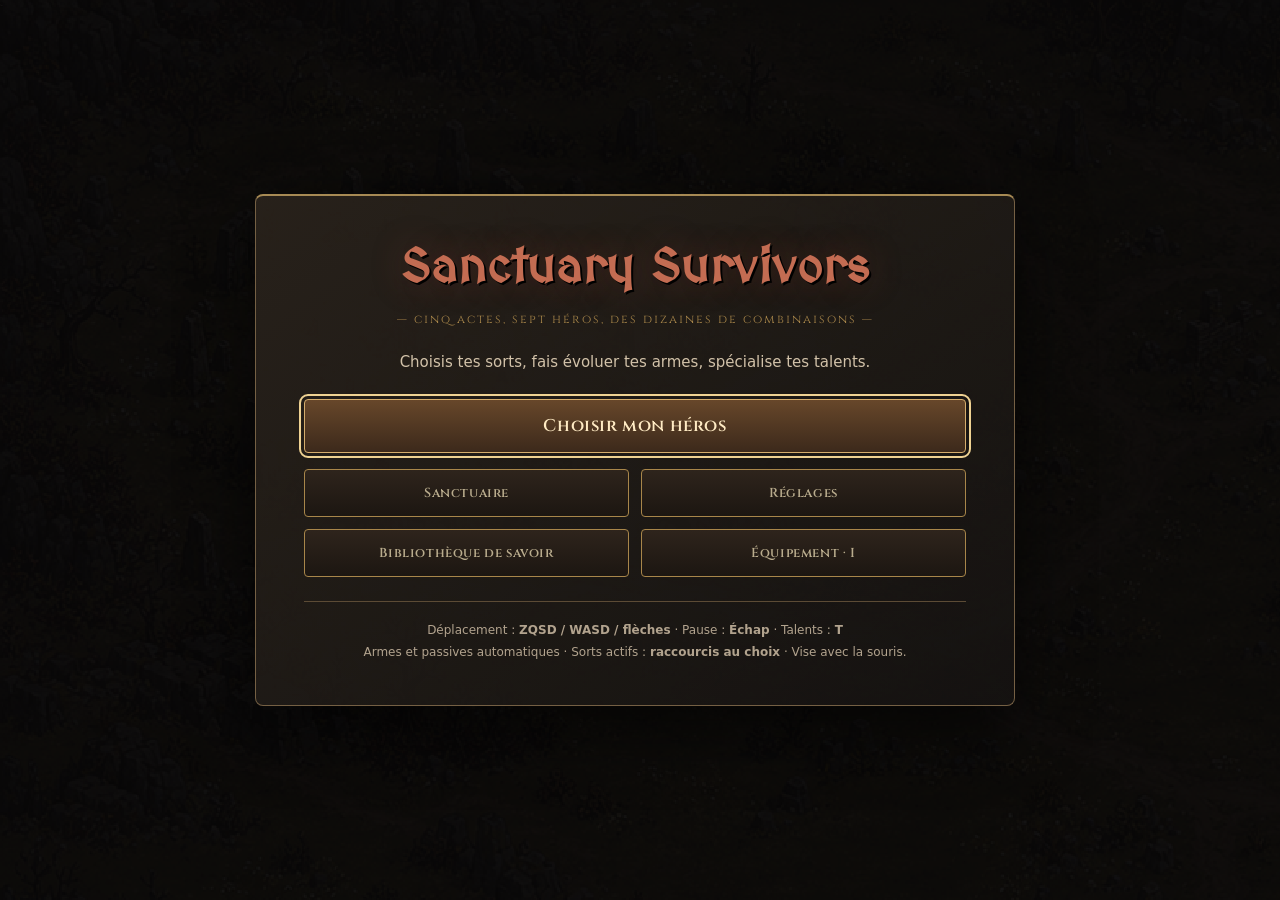
==== commit 54113659: "Unify responsive menu layout and enable touch controls automatically" ====
--- a/index.html
+++ b/index.html
@@ -174,6 +174,7 @@
 <script src="js/survivors/integration.js"></script>
 <script src="js/survivors/equipment-ui.js"></script>
 <script src="js/survivors/hud-controls.js"></script>
-<script src="js/survivors/mobile.js"></script>
+<script src="js/survivors/mobile.js?v=4"></script>
+<script src="js/survivors/menu-layout.js?v=10"></script>
 </body>
 </html>
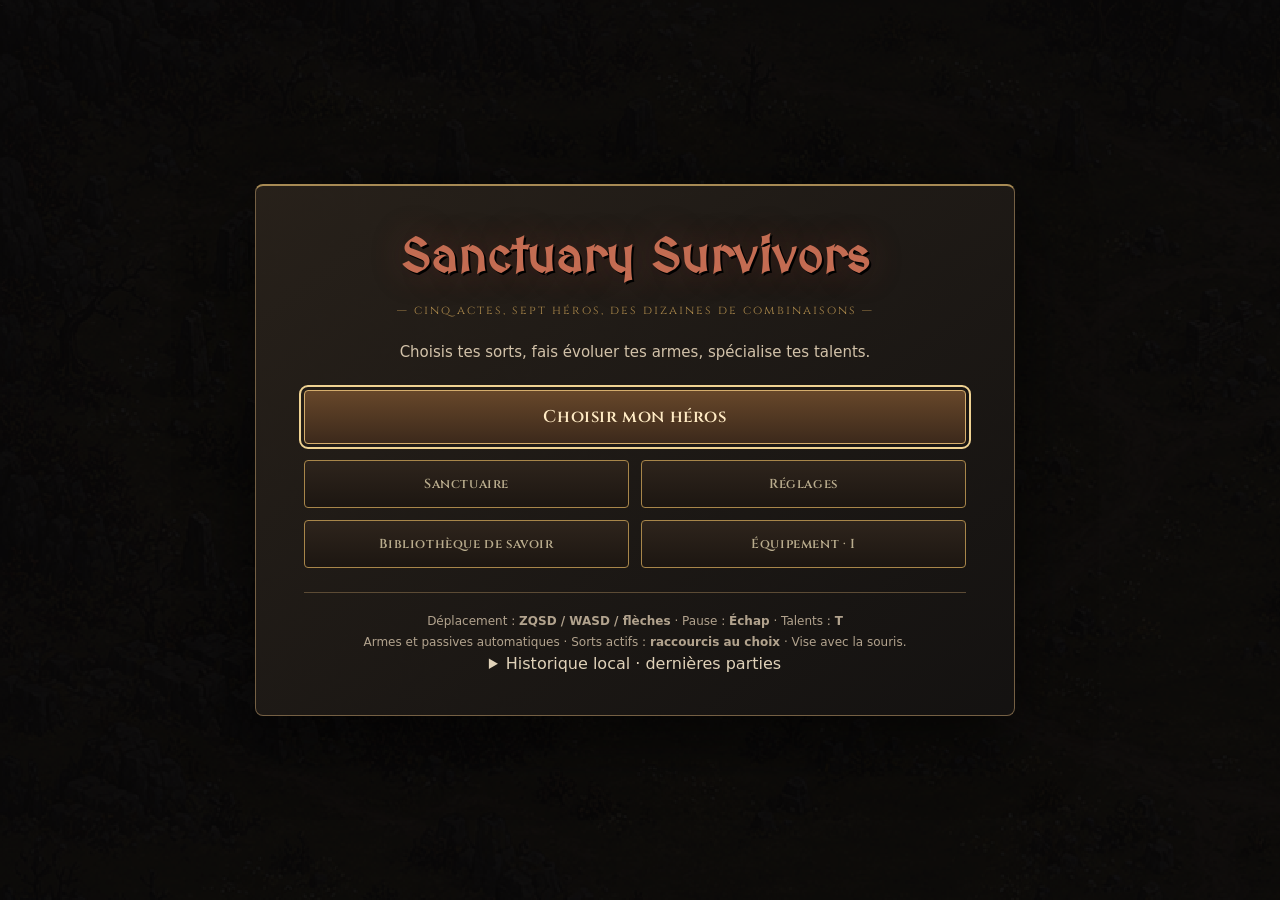
==== commit 7ca7b7be: "Add distinct weapon evolutions, champion omens and daily replay paths" ====
--- a/index.html
+++ b/index.html
@@ -154,7 +154,9 @@
   </div>
 </div>
 
-<script src="js/helpers.js"></script>
+<script src="js/survivors/run-economy.js"></script>
+<script src="js/survivors/run-rng.js"></script>
+<script src="js/helpers.js?v=roadmap1"></script>
 <script src="js/systems.js"></script>
 <script src="js/art.js"></script>
 <script src="js/assets.js"></script>
@@ -164,17 +166,29 @@
 <script src="js/main.js"></script>
 
 <!-- Codex Survivors rules: additive integration after the legacy engine. -->
-<script src="js/survivors/catalog.js"></script>
+<script src="js/survivors/catalog.js?v=roadmap2"></script>
 <script src="js/survivors/bosses.js"></script>
-<script src="js/survivors/runtime.js"></script>
-<script src="js/survivors/equipment.js"></script>
+<script src="js/survivors/evolution-content.js"></script>
+<script src="js/survivors/runtime.js?v=roadmap2"></script>
+<script src="js/survivors/equipment.js?v=roadmap1"></script>
 <script src="js/survivors/stats.js"></script>
 <script src="js/survivors/weapon-art.js"></script>
 <script src="js/survivors/spell-art.js"></script>
-<script src="js/survivors/integration.js"></script>
-<script src="js/survivors/equipment-ui.js"></script>
+<script src="js/survivors/act-waves.js"></script>
+<script src="js/survivors/encounters.js?v=roadmap1"></script>
+<script src="js/survivors/ultimate-offers.js?v=roadmap1"></script>
+<script src="js/survivors/build-combos.js"></script>
+<script src="js/survivors/wave-director.js"></script>
+<script src="js/survivors/enemy-roles.js"></script>
+<script src="js/survivors/bestiary.js"></script>
+<script src="js/survivors/upgrade-preview.js"></script>
+<script src="js/survivors/run-omens.js"></script>
+<script src="js/survivors/integration.js?v=roadmap2"></script>
+<script src="js/survivors/equipment-ui.js?v=roadmap1"></script>
+<script src="js/survivors/replay.js"></script>
+<script src="js/survivors/run-observer.js?v=roadmap2"></script>
 <script src="js/survivors/hud-controls.js"></script>
 <script src="js/survivors/mobile.js?v=4"></script>
-<script src="js/survivors/menu-layout.js?v=10"></script>
+<script src="js/survivors/menu-layout.js?v=roadmap2"></script>
 </body>
 </html>
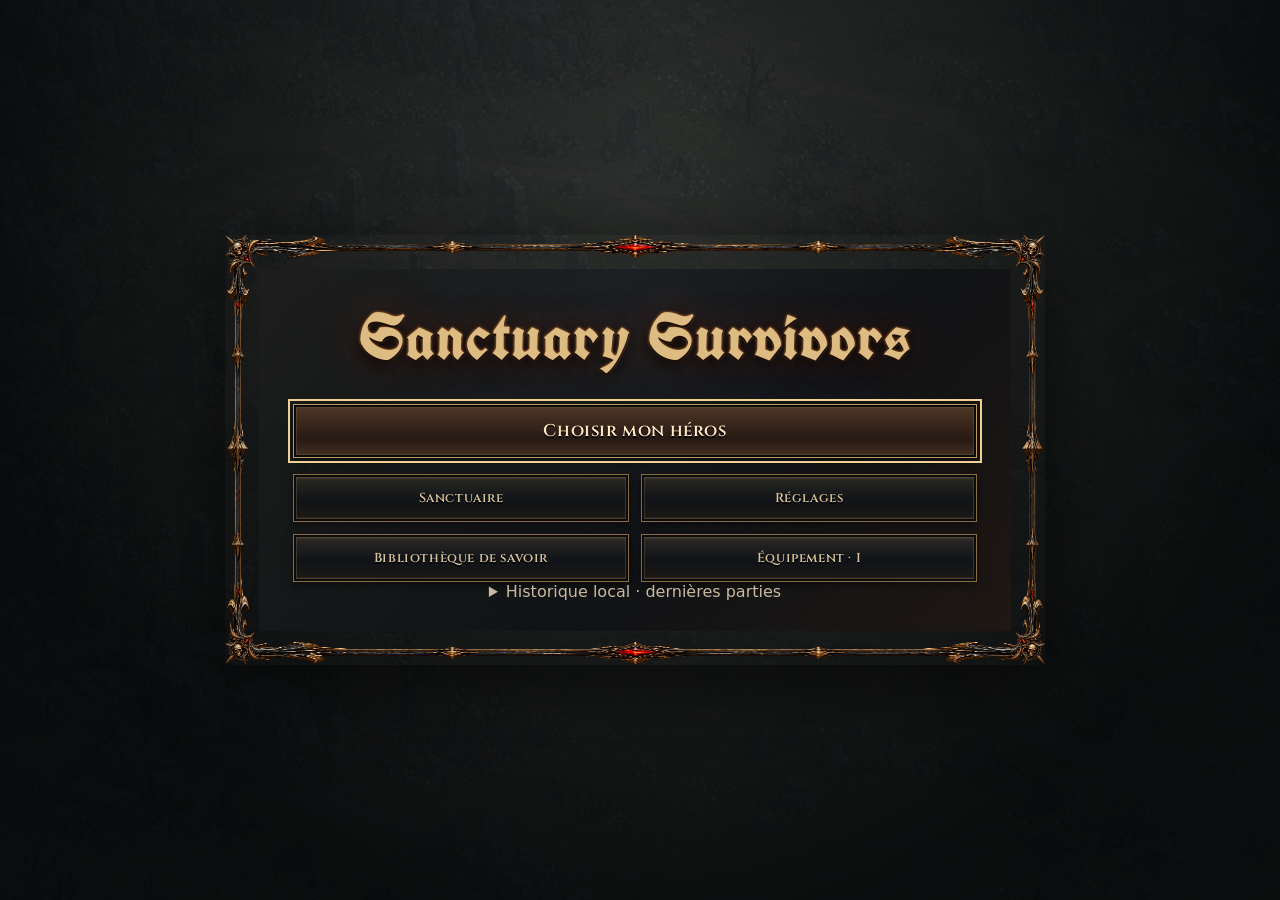
==== commit bab0cf77: "Publish gothic menus, simplified hero panels and evolving heat portal" ====
--- a/index.html
+++ b/index.html
@@ -157,7 +157,7 @@
 <script src="js/survivors/run-economy.js"></script>
 <script src="js/survivors/run-rng.js"></script>
 <script src="js/helpers.js?v=roadmap1"></script>
-<script src="js/systems.js"></script>
+<script src="js/systems.js?v=fxaudio1"></script>
 <script src="js/art.js"></script>
 <script src="js/assets.js"></script>
 <script src="js/data.js"></script>
@@ -167,28 +167,30 @@
 
 <!-- Codex Survivors rules: additive integration after the legacy engine. -->
 <script src="js/survivors/catalog.js?v=roadmap2"></script>
-<script src="js/survivors/bosses.js"></script>
+<script src="js/survivors/ground-art.js"></script>
+<script src="js/survivors/bosses.js?v=fxaudio1"></script>
 <script src="js/survivors/evolution-content.js"></script>
-<script src="js/survivors/runtime.js?v=roadmap2"></script>
+<script src="js/survivors/runtime.js?v=fxaudio1"></script>
 <script src="js/survivors/equipment.js?v=roadmap1"></script>
 <script src="js/survivors/stats.js"></script>
 <script src="js/survivors/weapon-art.js"></script>
-<script src="js/survivors/spell-art.js"></script>
+<script src="js/survivors/zone-art.js"></script>
+<script src="js/survivors/spell-art.js?v=fxaudio1"></script>
 <script src="js/survivors/act-waves.js"></script>
 <script src="js/survivors/encounters.js?v=roadmap1"></script>
 <script src="js/survivors/ultimate-offers.js?v=roadmap1"></script>
 <script src="js/survivors/build-combos.js"></script>
 <script src="js/survivors/wave-director.js"></script>
-<script src="js/survivors/enemy-roles.js"></script>
+<script src="js/survivors/enemy-roles.js?v=fxaudio1"></script>
 <script src="js/survivors/bestiary.js"></script>
 <script src="js/survivors/upgrade-preview.js"></script>
 <script src="js/survivors/run-omens.js"></script>
-<script src="js/survivors/integration.js?v=roadmap2"></script>
-<script src="js/survivors/equipment-ui.js?v=roadmap1"></script>
+<script src="js/survivors/integration.js?v=gothic1"></script>
+<script src="js/survivors/equipment-ui.js?v=gothic1"></script>
 <script src="js/survivors/replay.js"></script>
 <script src="js/survivors/run-observer.js?v=roadmap2"></script>
 <script src="js/survivors/hud-controls.js"></script>
 <script src="js/survivors/mobile.js?v=4"></script>
-<script src="js/survivors/menu-layout.js?v=roadmap2"></script>
+<script src="js/survivors/menu-layout.js?v=gothic1"></script>
 </body>
 </html>
